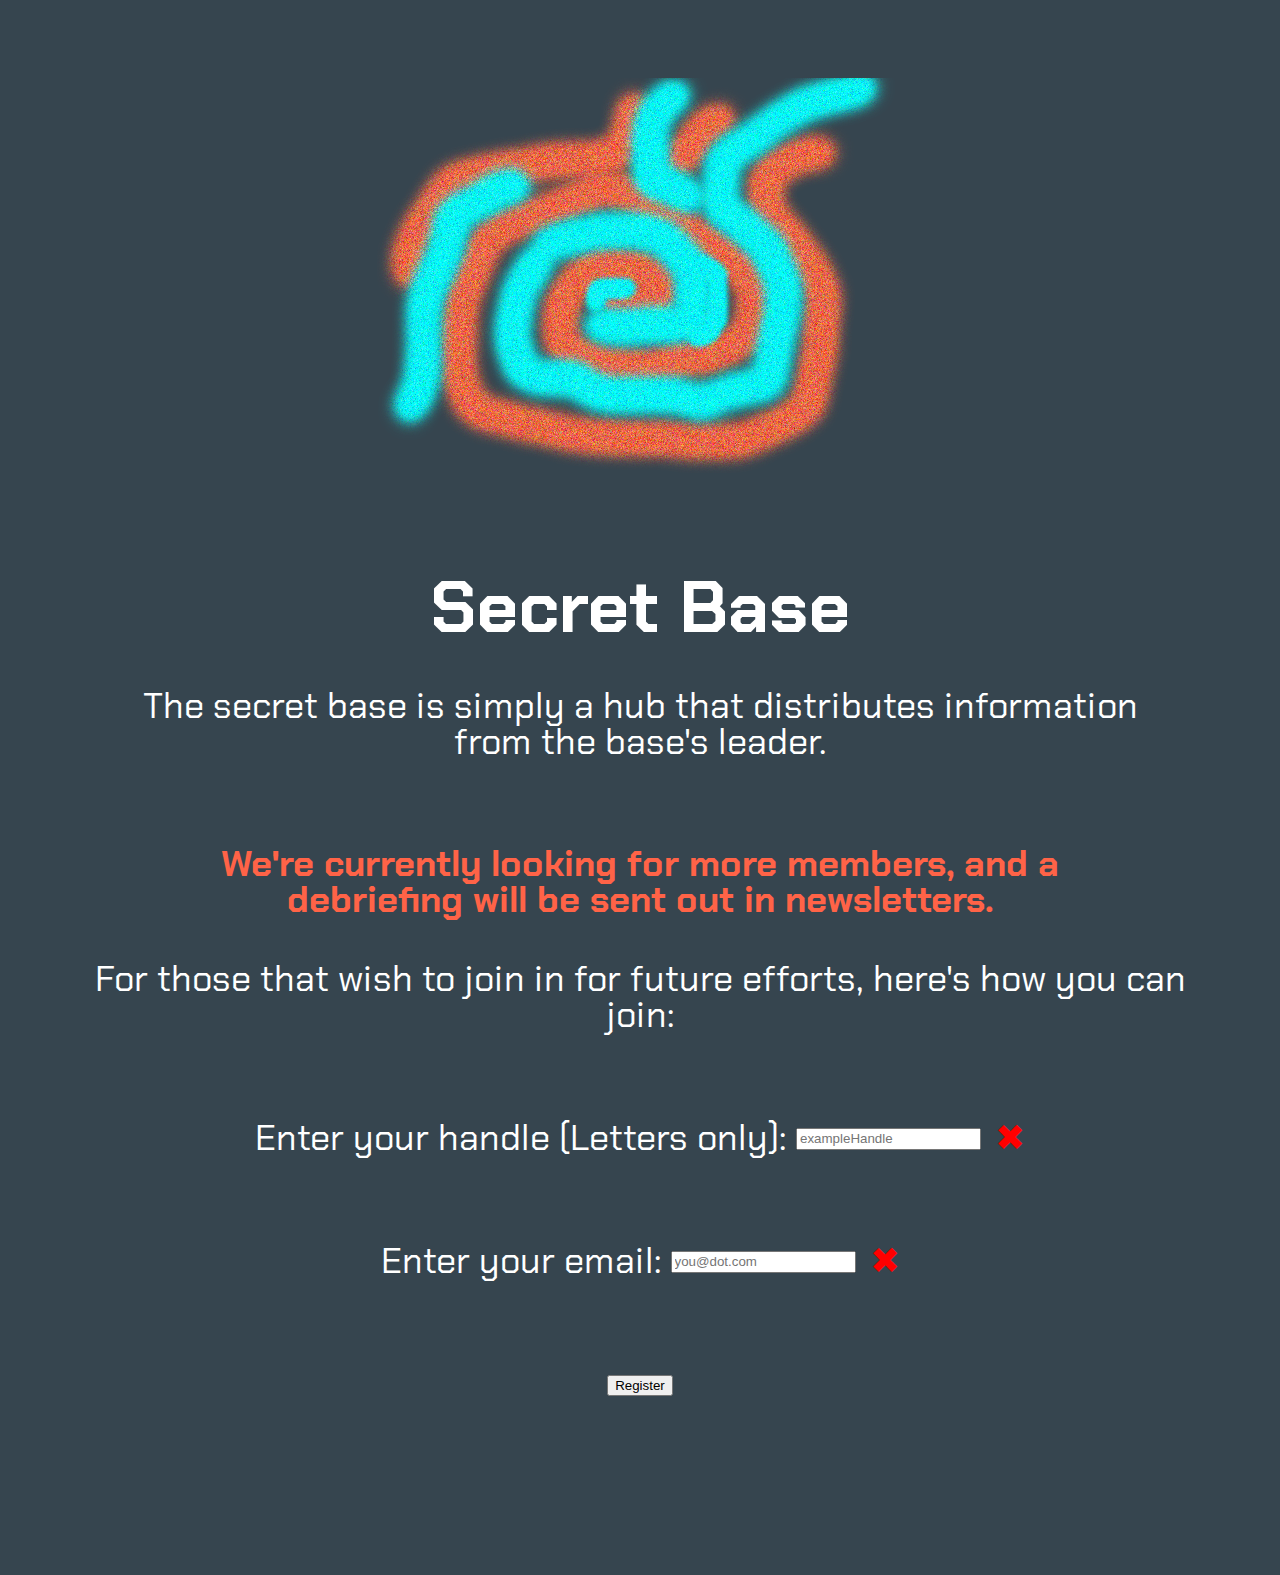
==== index.html @ 66536e43 "added autocomplete and changed placeholder" ====
<!DOCTYPE html>
<html lang="en">
<head>
  <meta charset = "UTF-8">
  <title>ITMD-362 Project 1</title>
  <link rel="stylesheet" type="text/css" href="style/style.css">
  <script src="script.js"></script>
</head>
<body>
  <div>
    <img src="icon.png" alt="Icon">
    <div>
        <h1>Secret Base</h1>
        <div>
		  <p>The secret base is simply a hub that distributes information from the base's leader.</p>
		</div>
		<div>
		  <p id="call">We're currently looking for more members, and a debriefing will be sent out in newsletters.</p>
        </div>
		<p>For those that wish to join in for future efforts, here's how you can join:</p>
    </div>
    <form method="get" action="null" autocomplete="on">
      <div>
        <label>Enter your handle (Letters only):</label> <input type="text" name="handle" id="handle" pattern="[A-Za-z\s]+" minlength="3" maxlength="16" placeholder="exampleHandle" required> <span></span>
      </div>
      <div>
        <label>Enter your email:</label> <input type="email" name="email" id="email" placeholder="you@dot.com" required> <span></span>
      </div>
      <div> 
        <input type="button" id="submit" value="Register">
      </div>
    </form>
	<div id="demo"></div>
  </div>
</body>
</html>
---- style/style.css ----
@import url('https://fonts.googleapis.com/css?family=Chakra+Petch');

/* http://meyerweb.com/eric/tools/css/reset/ 
   v2.0 | 20110126
   License: none (public domain)
*/

html, body, div, span, applet, object, iframe,
h1, h2, h3, h4, h5, h6, p, blockquote, pre,
a, abbr, acronym, address, big, cite, code,
del, dfn, em, img, ins, kbd, q, s, samp,
small, strike, strong, sub, sup, tt, var,
b, u, i, center,
dl, dt, dd, ol, ul, li,
fieldset, /*form, label, legend, taken out on PowerPoint request*/
table, caption, tbody, tfoot, thead, tr, th, td,
article, aside, canvas, details, embed, 
figure, figcaption, footer, header, hgroup, 
menu, nav, output, ruby, section, summary,
time, mark, audio, video {
	margin: 0;
	padding: 0;
	border: 0;
	font-size: 100%;
	font: inherit;
	vertical-align: baseline;
}
/* HTML5 display-role reset for older browsers */
article, aside, details, figcaption, figure, 
footer, header, hgroup, menu, nav, section {
	display: block;
}
body {
	line-height: 1;
}
ol, ul {
	list-style: none;
}
blockquote, q {
	quotes: none;
}
blockquote:before, blockquote:after,
q:before, q:after {
	content: '';
	content: none;
}
table {
	border-collapse: collapse;
	border-spacing: 0;
}

div{
	padding: 1.2em;
}

html{
	line-height: 1.2em;
	font-family: 'Chakra Petch', sans-serif;
	font-size: 1.5em;
	color: white;
}	

#call{
	color: tomato;
	font-weight: bold;
}

@media only screen and (min-width : 320px) and (max-width : 480px){
	body{
		font-size: 1.25em;
		/*Typically screen sizes are around 411 wide, font defaults at 20px*/
	}
	h1{
		font-size: 1.7em;
		font-weight: bold;
	}
	img{
		width: 40%;
		height: 40%;
	}
}

@media (min-width : 768px){
	body{
		font-size: 1.5em;
	}
	h1{
		font-size: 2em;
		font-weight: bold;
	}
}

body{
	text-align: center;
	background-color: #36454F;
}
h1{
	font-size: 2em;
	font-weight: bold;
}

input{
	position: relative;
	bottom: 0.5em;
	line-height: 1.2;
}

input:invalid + span:after {
    content: '✖';
    color: #f00;
    padding-left: 5px;
}

input:valid + span:after {
    content: '✓';
    color: #26b72b;
    padding-left: 5px;
}
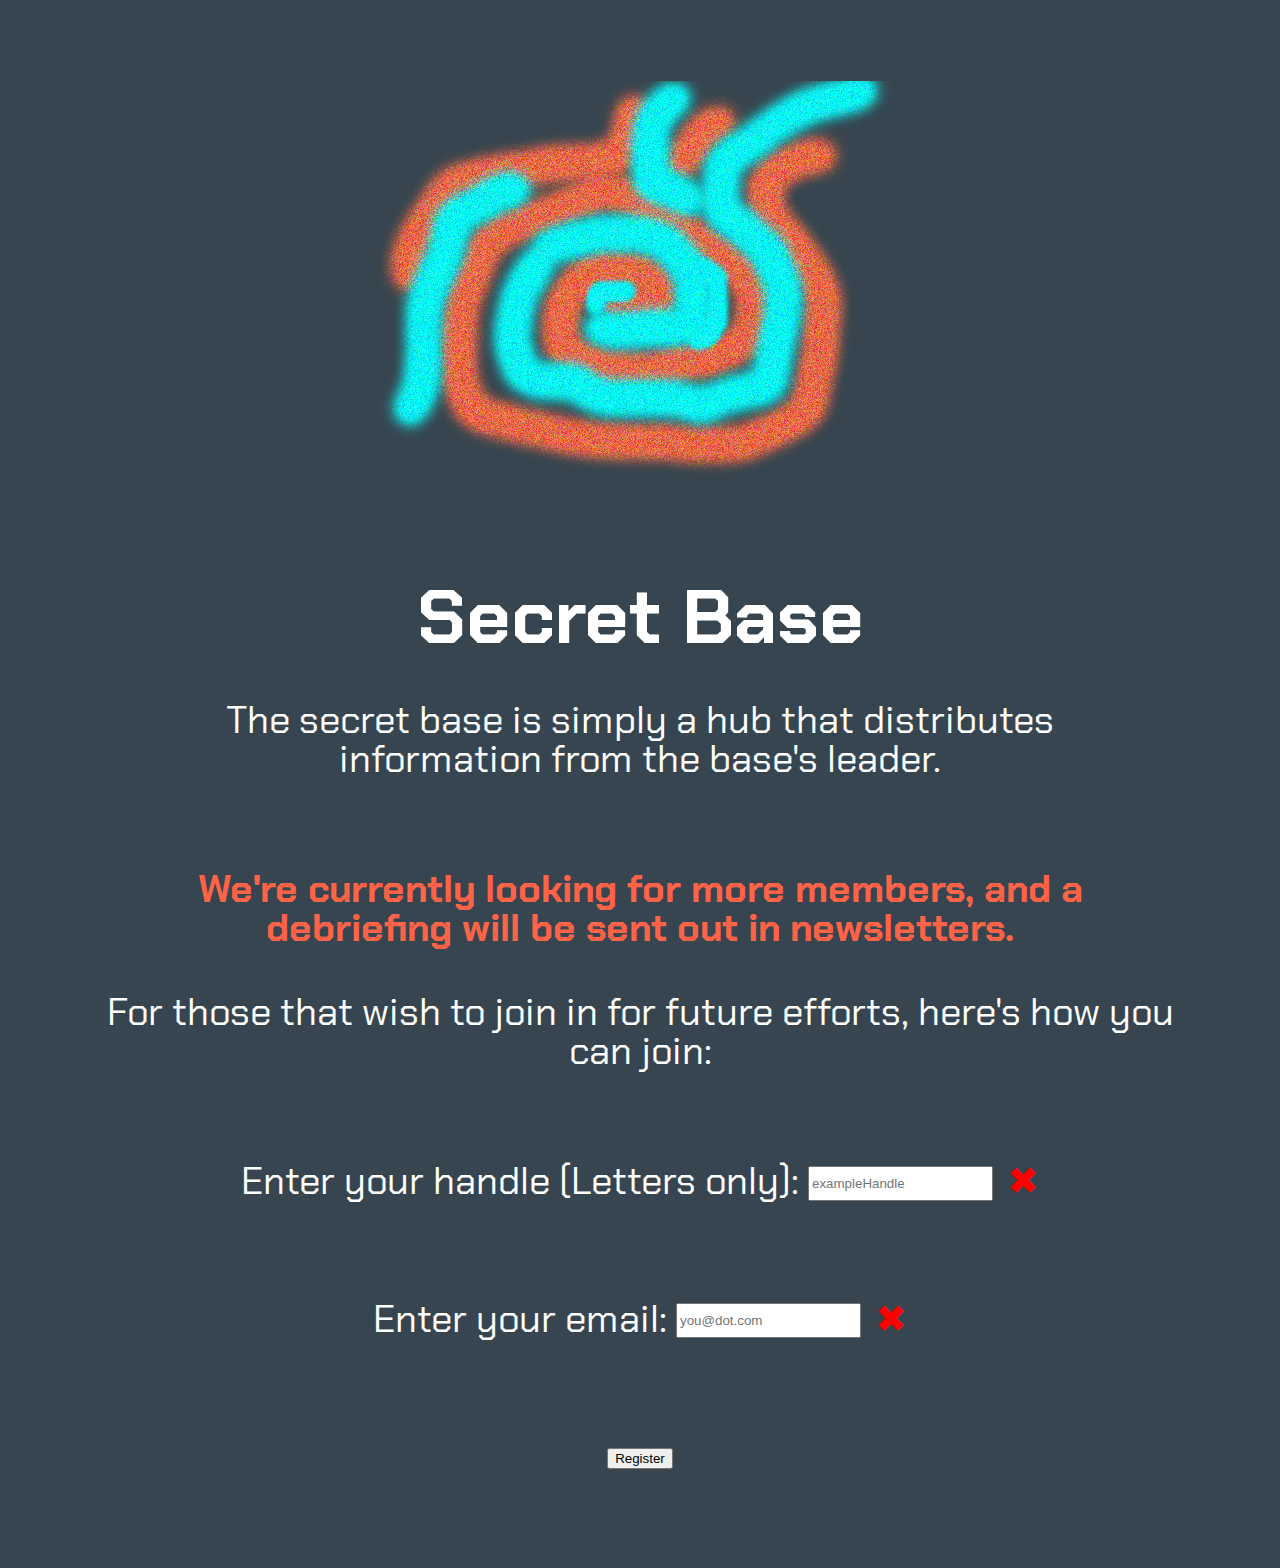
==== commit 28689bc6: "removed unnecessary line" ====
--- a/index.html
+++ b/index.html
@@ -19,7 +19,7 @@
         </div>
 		<p>For those that wish to join in for future efforts, here's how you can join:</p>
     </div>
-    <form method="get" action="null" autocomplete="on">
+    <form method="get" action="#null" autocomplete="on" onsubmit="Thanks()">
       <div>
         <label>Enter your handle (Letters only):</label> <input type="text" name="handle" id="handle" pattern="[A-Za-z\s]+" minlength="3" maxlength="16" placeholder="exampleHandle" required> <span></span>
       </div>
@@ -27,10 +27,9 @@
         <label>Enter your email:</label> <input type="email" name="email" id="email" placeholder="you@dot.com" required> <span></span>
       </div>
       <div> 
-        <input type="button" id="submit" value="Register">
+        <input type="submit" value="Register">
       </div>
     </form>
-	<div id="demo"></div>
   </div>
 </body>
 </html>--- a/style/style.css
+++ b/style/style.css
@@ -54,10 +54,11 @@
 }
 
 html{
-	line-height: 1.2em;
+	line-height: 2.02em;
 	font-family: 'Chakra Petch', sans-serif;
-	font-size: 1.5em;
+	font-size: 1.6em;
 	color: white;
+	/*Added Major 2nd scale for font-size to Line Height*/
 }	
 
 #call{
@@ -102,7 +103,7 @@
 input{
 	position: relative;
 	bottom: 0.5em;
-	line-height: 1.2;
+	line-height: 2.2;
 }
 
 input:invalid + span:after {
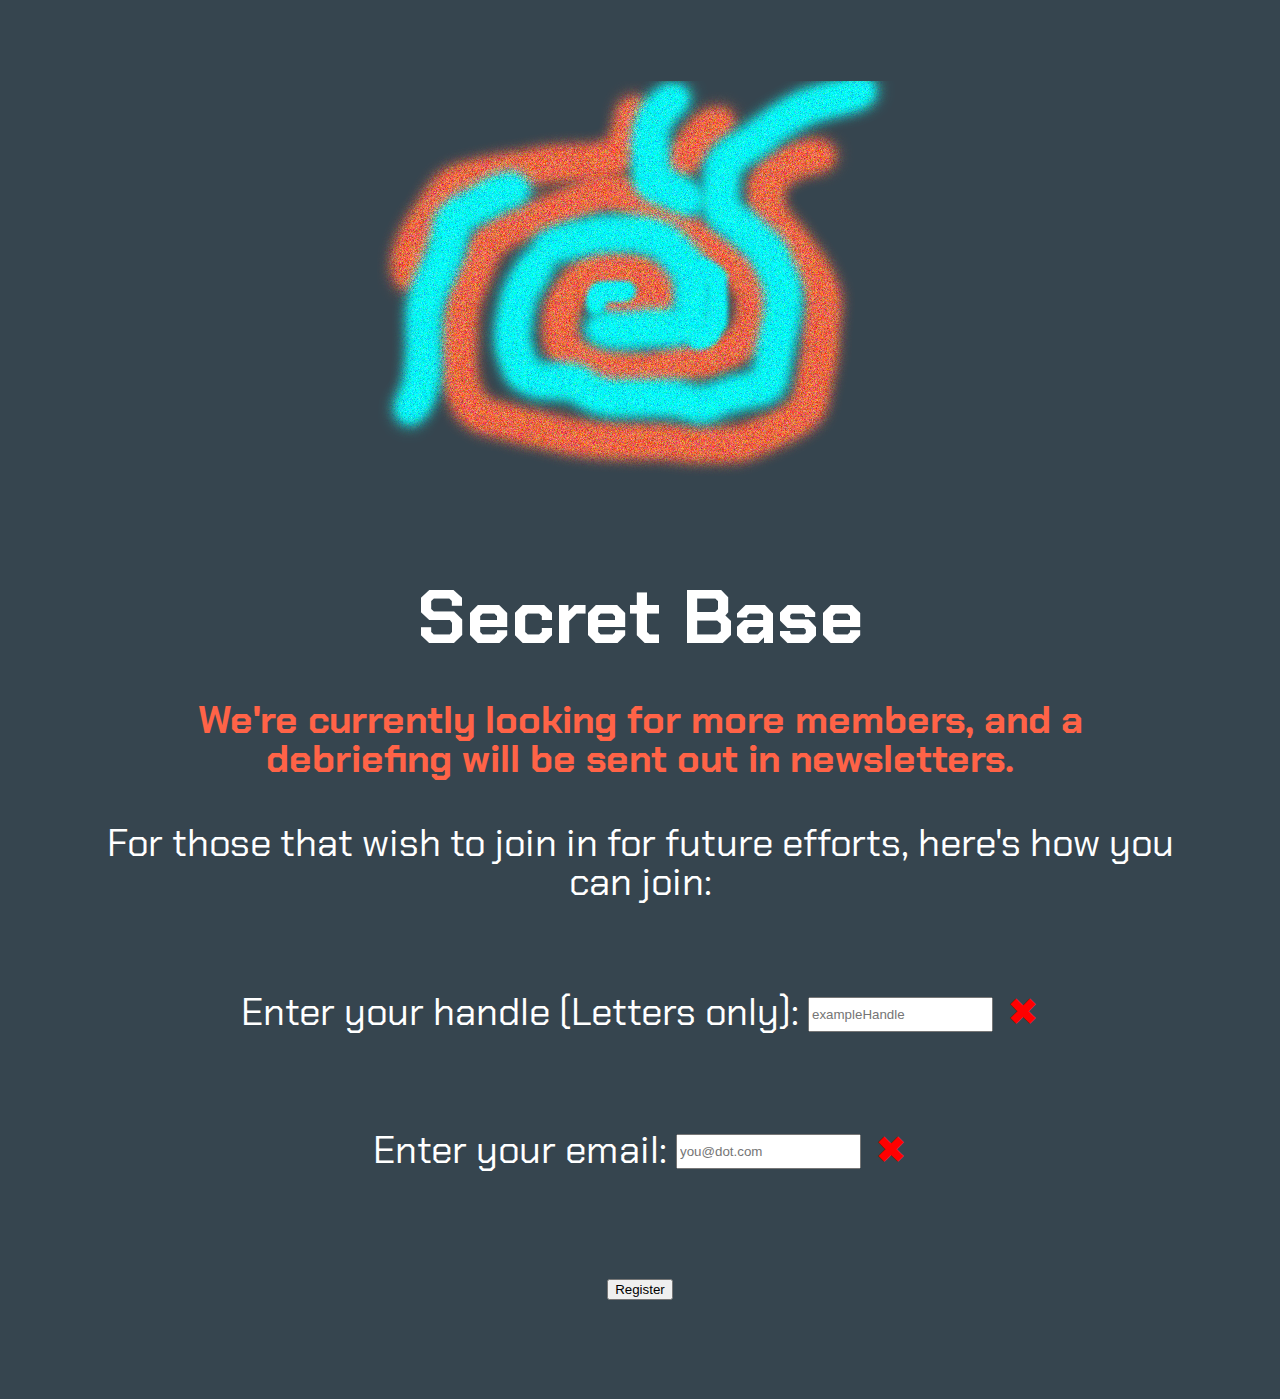
==== commit 17d192ad: "simplified text" ====
--- a/index.html
+++ b/index.html
@@ -4,16 +4,13 @@
   <meta charset = "UTF-8">
   <title>ITMD-362 Project 1</title>
   <link rel="stylesheet" type="text/css" href="style/style.css">
-  <script src="script.js"></script>
+  <script src="script/script.js"></script>
 </head>
 <body>
   <div>
-    <img src="icon.png" alt="Icon">
+    <img src="img/icon.png" alt="Icon">
     <div>
         <h1>Secret Base</h1>
-        <div>
-		  <p>The secret base is simply a hub that distributes information from the base's leader.</p>
-		</div>
 		<div>
 		  <p id="call">We're currently looking for more members, and a debriefing will be sent out in newsletters.</p>
         </div>
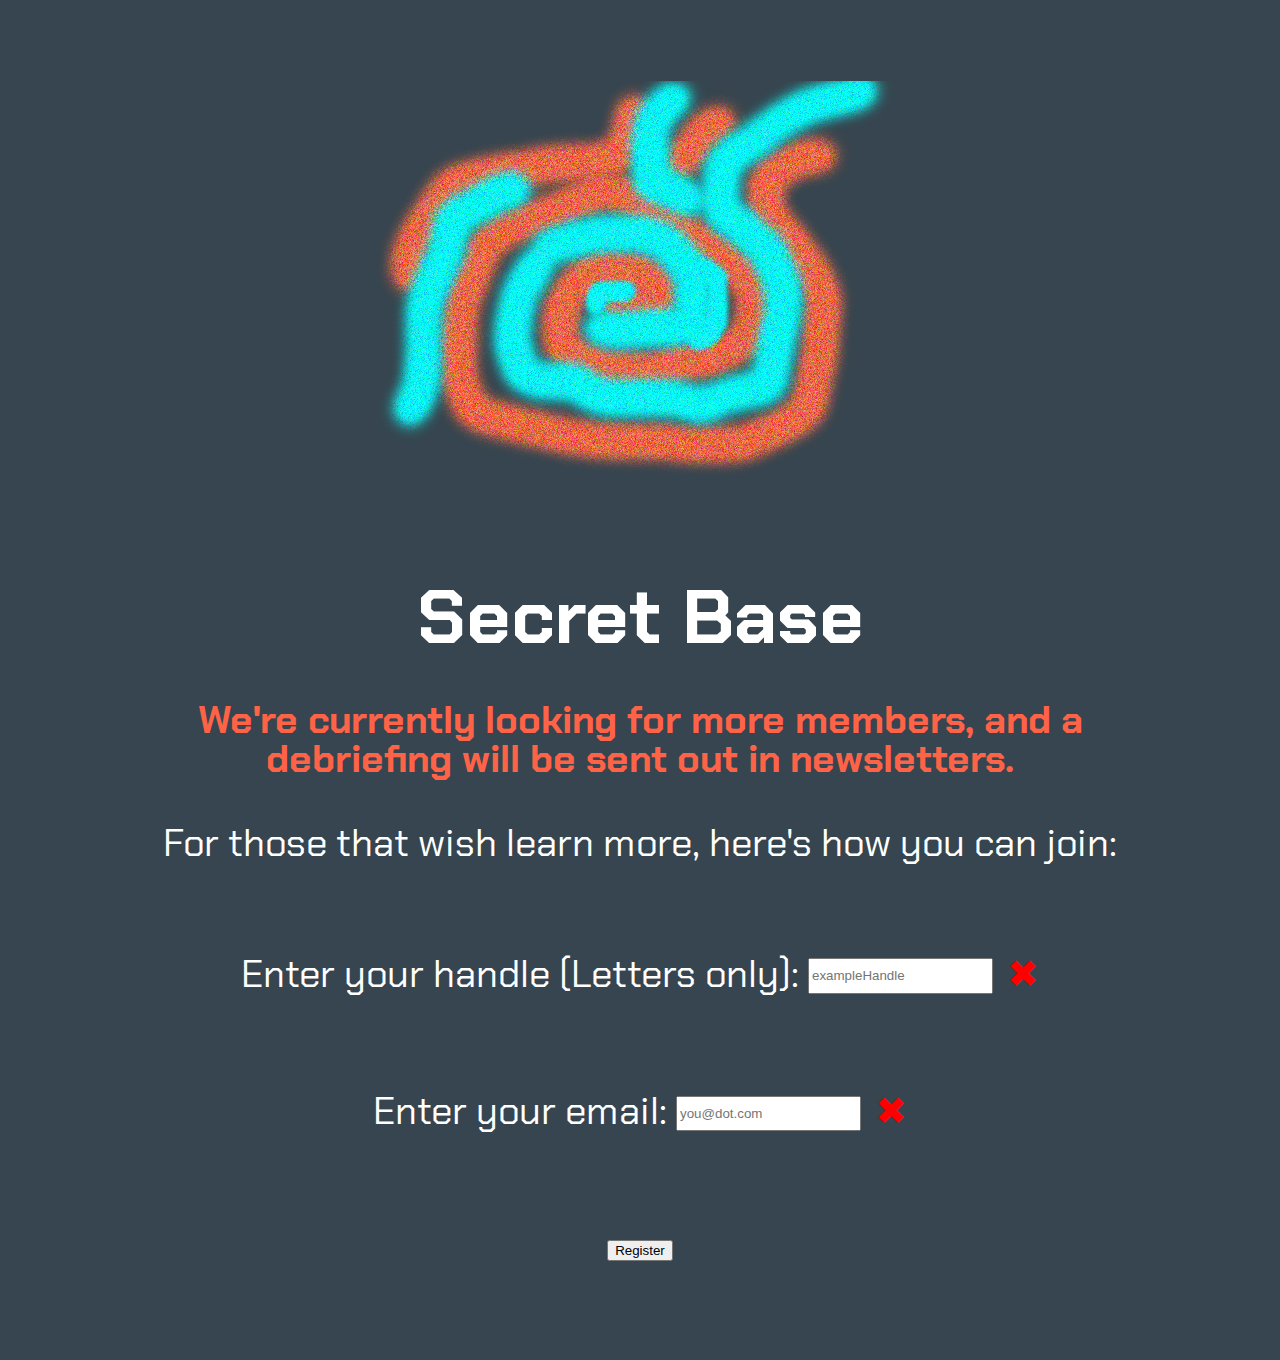
==== commit 55094fca: "simplified text" ====
--- a/index.html
+++ b/index.html
@@ -14,7 +14,7 @@
 		<div>
 		  <p id="call">We're currently looking for more members, and a debriefing will be sent out in newsletters.</p>
         </div>
-		<p>For those that wish to join in for future efforts, here's how you can join:</p>
+		<p>For those that wish learn more, here's how you can join:</p>
     </div>
     <form method="get" action="#null" autocomplete="on" onsubmit="Thanks()">
       <div>
